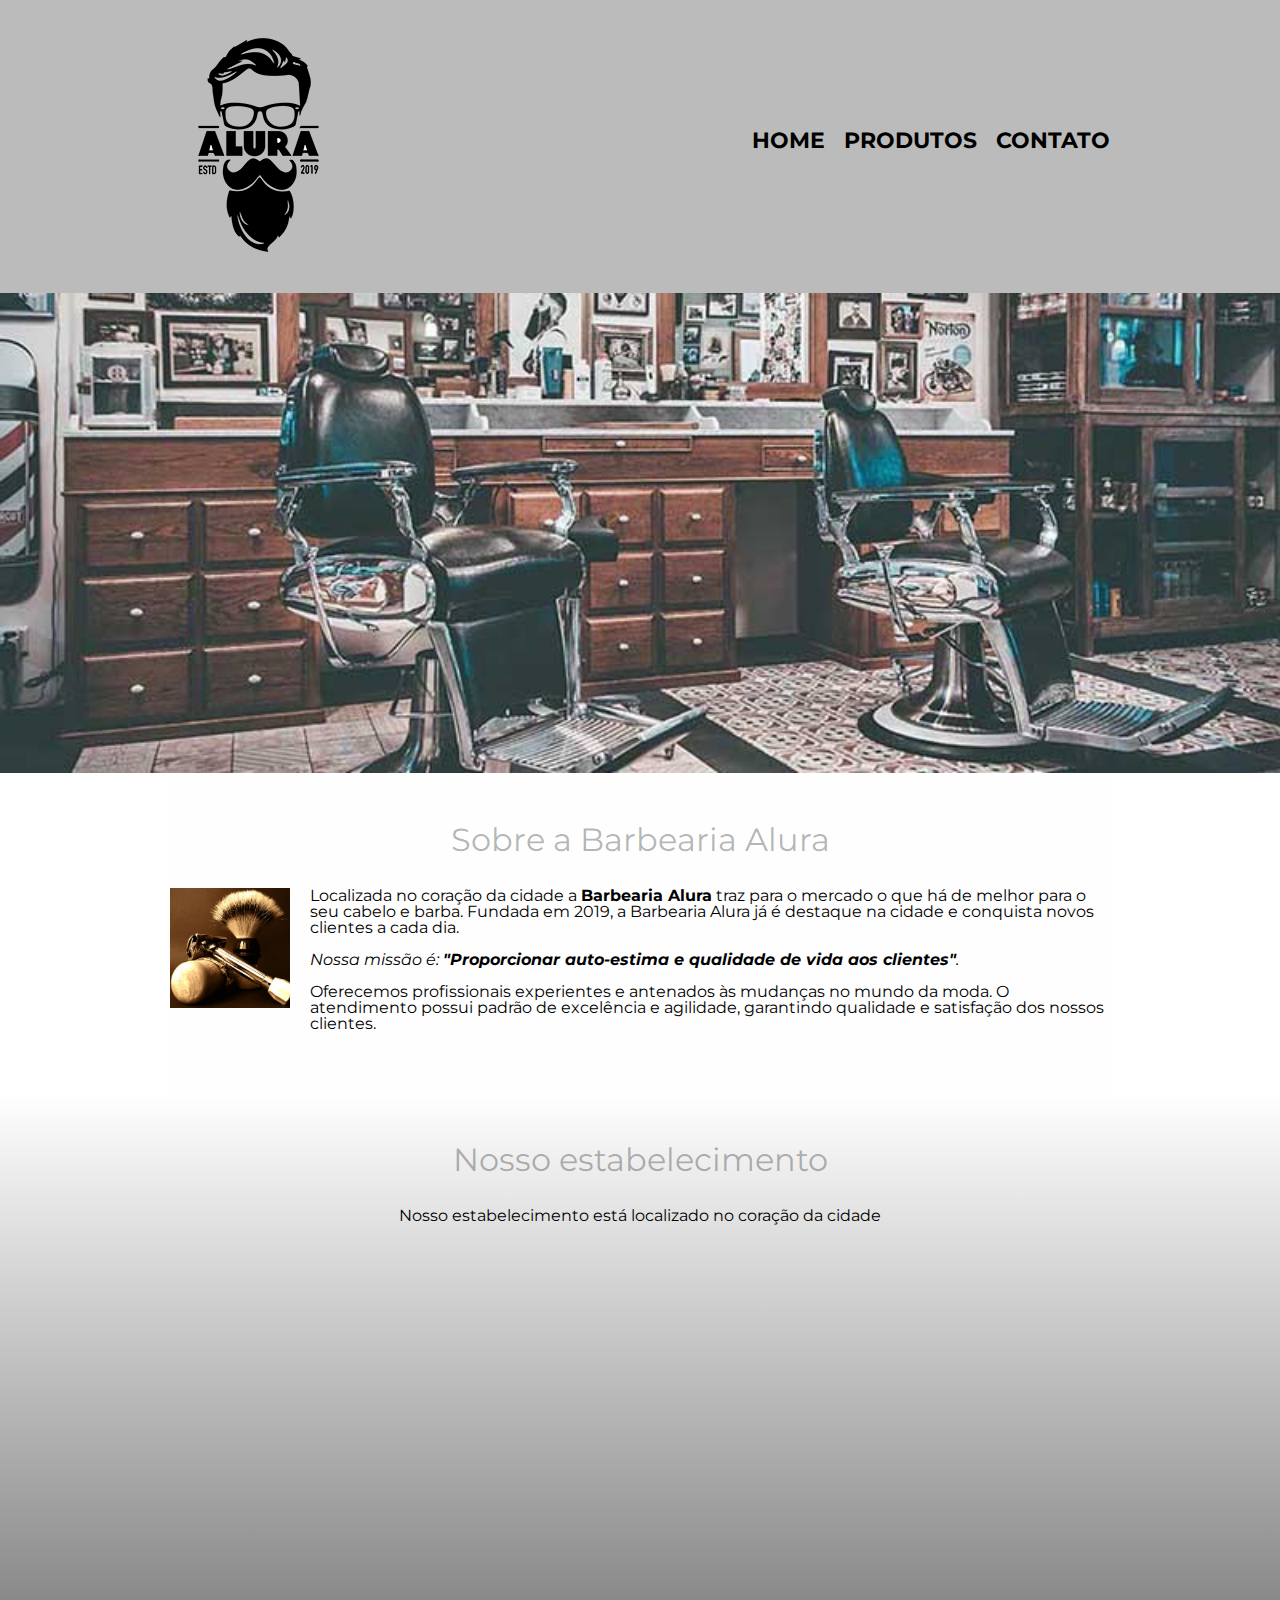
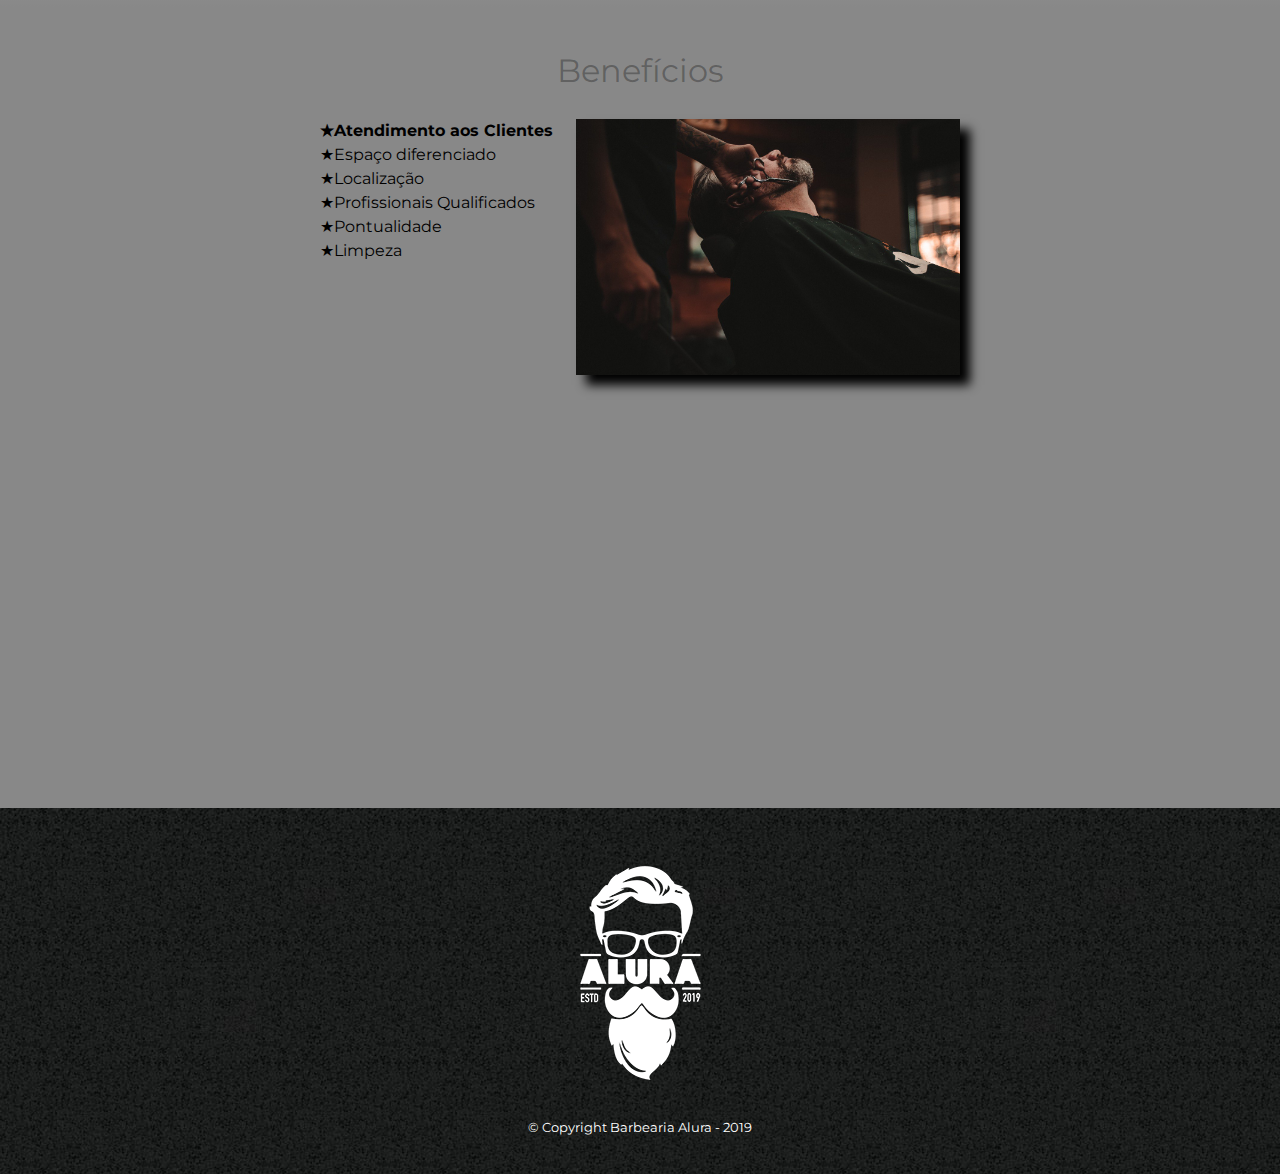
==== index.html @ 8ca41b3d "Criando projeto barbearia" ====
<!DOCTYPE html>
<html lang="pt-br">

<head>
    <meta charset="UTF-8">
    <meta name="viewport" content="width=device-width">
    <title>Barbearia Alura</title>
    <link rel="stylesheet" href="reset.css">
    <link rel="stylesheet" href="style.css">
    <link href="https://fonts.googleapis.com/css?family=Montserrat&display=swap" rel="stylesheet">

</head>

<body>
    <header>
        <div class="caixa">
            <h1><img src="img/logo.png" alt="Logo da Barbearia Alura"></h1>
            <nav>
                <ul class="navegacao">
                    <li><a href="index.html">Home</a></li>
                    <li><a href="produtos.html">Produtos</a></li>
                    <li><a href="contato.html">Contato</a></li>
                </ul>
            </nav>
        </div>
    </header>

    <img class="banner" src="img/banner.jpg">
   
    <main>
        <!--Conteudo principal da pagina-->
        <section class="principal">
            <h2 class="titulo-principal">Sobre a Barbearia Alura</h2>
            <img src="img/utensilios.jpg" alt="Utensilios de um barbeiro" class="utensilios">

            <p>Localizada no coração da cidade a <strong>Barbearia Alura</strong> traz para o
                mercado o que há de melhor para o
                seu cabelo e barba.
                Fundada em 2019, a Barbearia Alura já é destaque na cidade e conquista novos clientes a cada dia.</p>
            <p id="missao">
                <em>Nossa missão é: <strong>"Proporcionar auto-estima e qualidade de vida aos clientes"</strong>.</em>
            </p>

            <p>Oferecemos profissionais experientes e antenados às mudanças no mundo da moda. O
                atendimento possui padrão de
                excelência
                e agilidade, garantindo qualidade e satisfação dos nossos clientes.</p>
        </section>
        <!-- Area do mapa da localizacao da barbearia-->
        <section class="mapa">
            <h3 class="titulo-principal">Nosso estabelecimento</h3>
            <p>Nosso estabelecimento está localizado no coração da cidade</p>
            <div class="mapa-conteudo">
                <iframe
                src="https://www.google.com/maps/embed?pb=!1m18!1m12!1m3!1d3656.4459277425362!2d-46.632554!3d-23.588335200000003!2m3!1f0!2f0!3f0!3m2!1i1024!2i768!4f13.1!3m3!1m2!1s0x94ce5a2b2ed7f3a1%3A0xab35da2f5ca62674!2sCaelum!5e0!3m2!1spt-BR!2sbr!4v1570983559557!5m2!1spt-BR!2sbr"
                width="100%" height="300" frameborder="0" style="border:0;" allowfullscreen=""></iframe>
            </div>
        </section>
       <!-- Area da lista de beneficios da imagem do corte de barba-->
        <section class="beneficios">
            <h3 class="titulo-principal">Benefícios</h3>
            <div class="conteudo-beneficios">
                <ul class="lista-beneficios">
                    <li class="itens">Atendimento aos Clientes</li>
                    <li class="itens">Espaço diferenciado</li>
                    <li class="itens">Localização</li>
                    <li class="itens">Profissionais Qualificados</li>
                    <li class="itens">Pontualidade</li>
                    <li class="itens">Limpeza</li>
                </ul><img class="imagem-beneficios" src="img/beneficios.jpg">
            </div>
            <!--video da barbearia-->
            <div class="video">
                <iframe width="100%" height="315" src="https://www.youtube.com/embed/wcVVXUV0YUY" frameborder="0"
                    allow="accelerometer; autoplay; encrypted-media; gyroscope; picture-in-picture"
                    allowfullscreen></iframe>
            </div>
        </section>
    </main>
    <!--footer-->
    <footer>
        <img src="img/logo-branco.png" alt="Logo da Barbearia Alura">
        <p class="copyright">&copy; Copyright Barbearia Alura - 2019</p>
    </footer>
</body>

</html>
---- style.css ----
body {
    font-family: 'Montserrat', sans-serif;
}

header {
    background: #BBBBBB;
    padding: 20px 0;
}

.caixa {
    position: relative;
    width: 940px;
    margin: 0 auto;
}

nav {
    position: absolute;
    top: 110px;
    right: 0;
}

nav li {
    display: inline;
    margin: 0 0 0 15px;
}

nav a {
    text-transform: uppercase;
    color: #000000;
    font-weight: bold;
    font-size: 22px;
    text-decoration: none;
}

nav a:hover {
    color: #C78C19;
    text-decoration: underline;
}

.produtos {
    width: 940px;
    margin: 0 auto;
    padding: 50px 0;
}

.produtos li {
    display: inline-block;
    text-align: center;
    width: 30%;
    vertical-align: top;
    margin: 0 1.5%;
    padding: 30px 20px;
    box-sizing: border-box;
    border: 2px solid #000000;
    border-radius: 10px;
}

.produtos li:hover {
    border-color: #C78C19;
}

.produtos li:active {
    border-color: #088C19;
}

.produtos li:hover h2 {
    font-size: 34px;
}

.produtos h2 {
    font-size: 30px;
    font-weight: bold;
}

.produto-descricao {
    font-size: 18px;
}

.produto-preco {
    font-size: 22px;
    font-weight: bold;
    margin-top: 10px;
}

footer {
    text-align: center;
    background: url("img/bg.jpg");
    padding: 40px 0;
}

.copyright {
    color: #FFFFFF;
    font-size: 13px;
    margin: 20px 0 0;
}

form {
    margin: 40px 0;
}

form label, form legend {
    display: block;
    font-size: 20px;
    margin: 0 0 10px;
}

.input-padrao {
    display: block;
    margin: 0 0 20px;
    padding: 10px 25px;
    width: 50%;
}

.checkbox {
    margin: 20px 0;
}

.enviar {
    width: 40%;
    padding: 15px 0;
    background: orange;
    color: white;
    font-weight: bold;
    font-size: 18px;
    border: none;
    border-radius: 5px;
    transition: 1s all;
    cursor: pointer;
}

.enviar:hover {
    background: darkorange;
    transform: scale(1.2);
}

table {
    margin: 20px 0 40px;
}

thead {
    background: #555555;
    color: white;
    font-weight: bold;
}

td, th {
    border: 1px solid #000000;
    padding: 8px 15px;
}

/* css da página inicial */

.banner {
    width: 100%;
}

.titulo-principal {
    text-align: center;
    font-size: 2em;
    margin: 0 0 1em;
    clear: left;
    color: rgba(0, 0, 0, 0.3);
}

.principal {
    padding: 3em 0;
    background: #FEFEFE;
    width: 940px;
    margin: 0 auto;
}

.principal p {
    margin: 0 0 1em;
}

.principal strong {
    font-weight: bold;
}

.principal em {
    font-style: italic;
}

.utensilios {
    width: 120px;
    float: left;
    margin: 0 20px 20px 0;
}

.mapa {
    padding: 3em 0;
    background: linear-gradient(#FEFEFE, #888888);
}

.mapa-conteudo {
    width: 940px;
    margin: 0 auto;
}

.mapa p {
    margin: 0 0 2em;
    text-align: center;
}

.beneficios {
    padding: 3em 0;
    background: #888888;
}

.conteudo-beneficios {
    width: 640px;
    margin: 0 auto;
}

.lista-beneficios {
    width: 40%;
    display: inline-block;
    vertical-align: top;
}

.itens {
    line-height: 1.5;
}

.itens:first-child {
    font-weight: bold;
}

.itens::before {
    content: "★";
}

.imagem-beneficios {
    width: 60%;
    opacity: 1;
    transition: 400ms;
    box-shadow: 10px 10px 10px 0 #000000;
}

.imagem-beneficios:hover {
    transition: 400ms;
    opacity: 0.3;
}

.video {
    width: 560px;
    margin: 2em auto;
}

@media screen and (max-width: 480px) {
    .caixa, .principal, .conteudo-beneficios, .mapa-conteudo.video {
        width: auto;
    }
    h1 {
        text-align: center;
    }
    nav{
        position: static;
    }
    .lista-beneficios, .imagem-beneficios{
        width: 100%;
    }
}
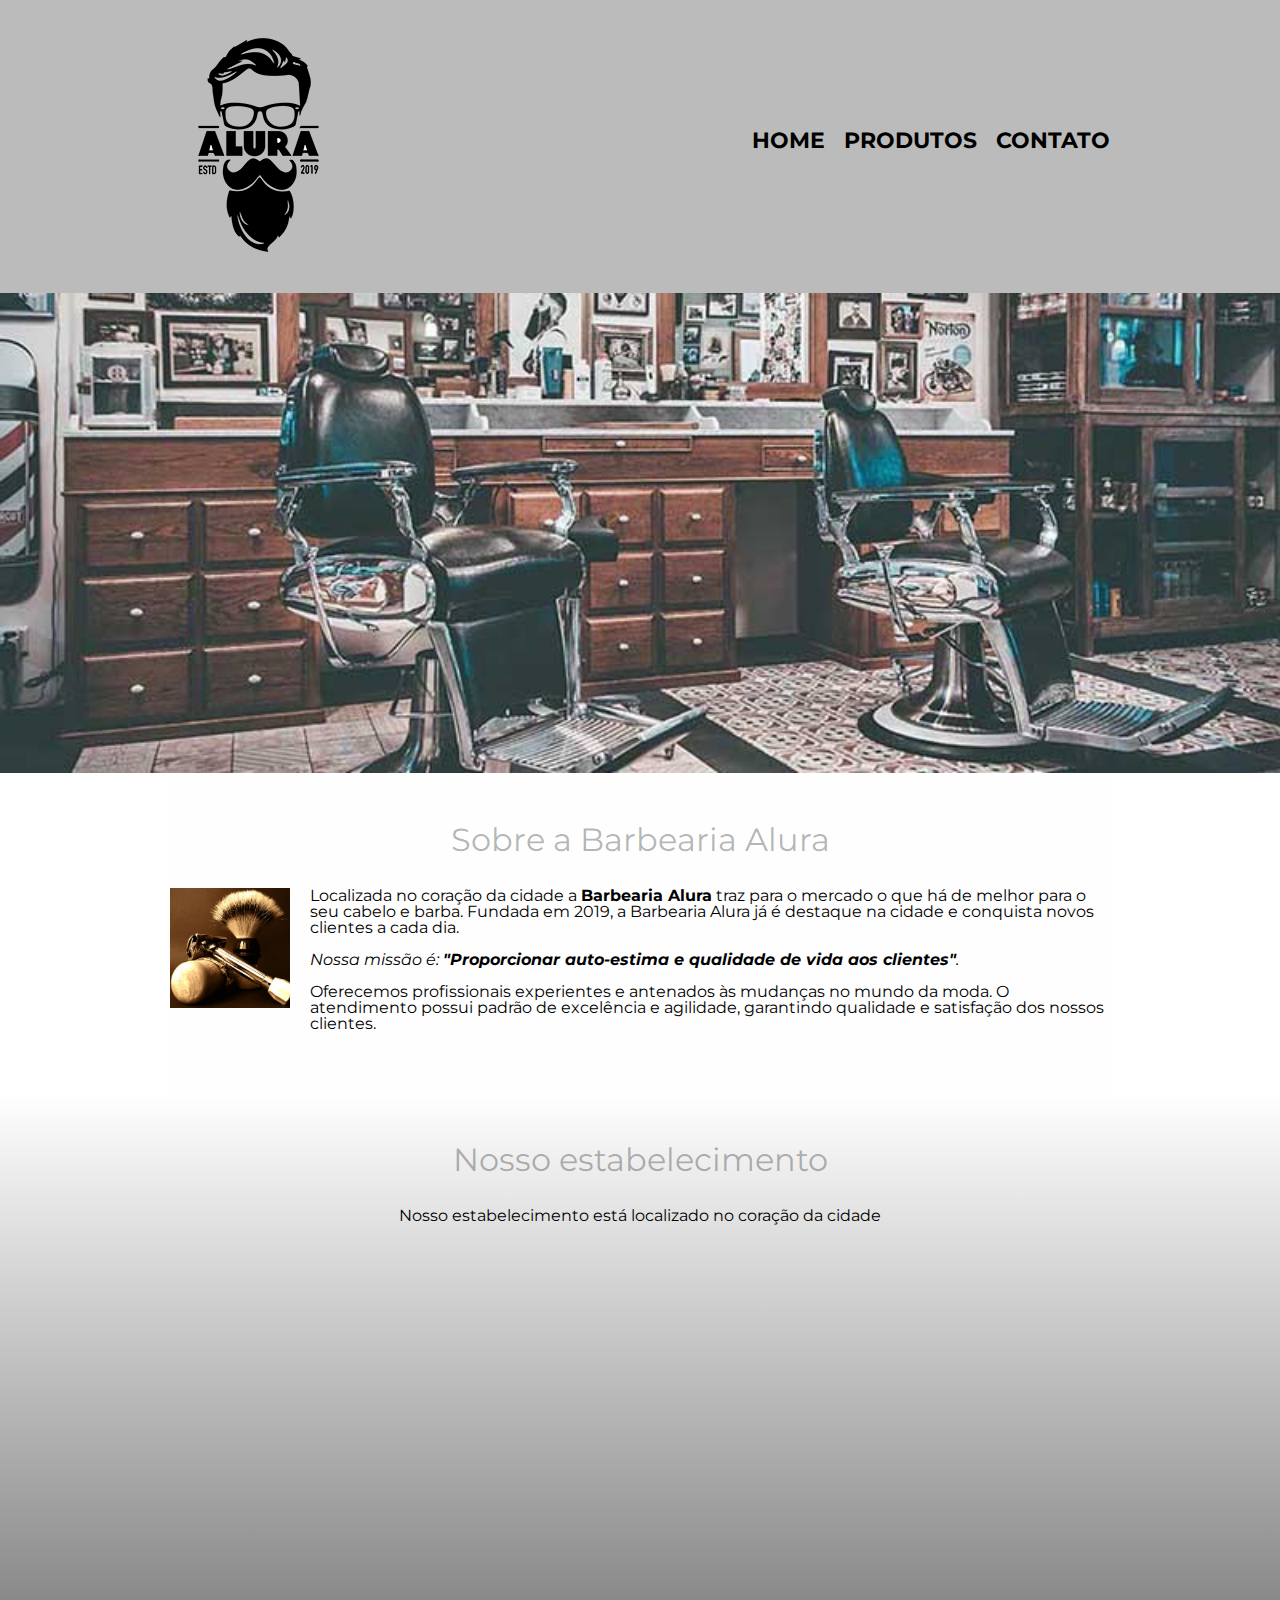
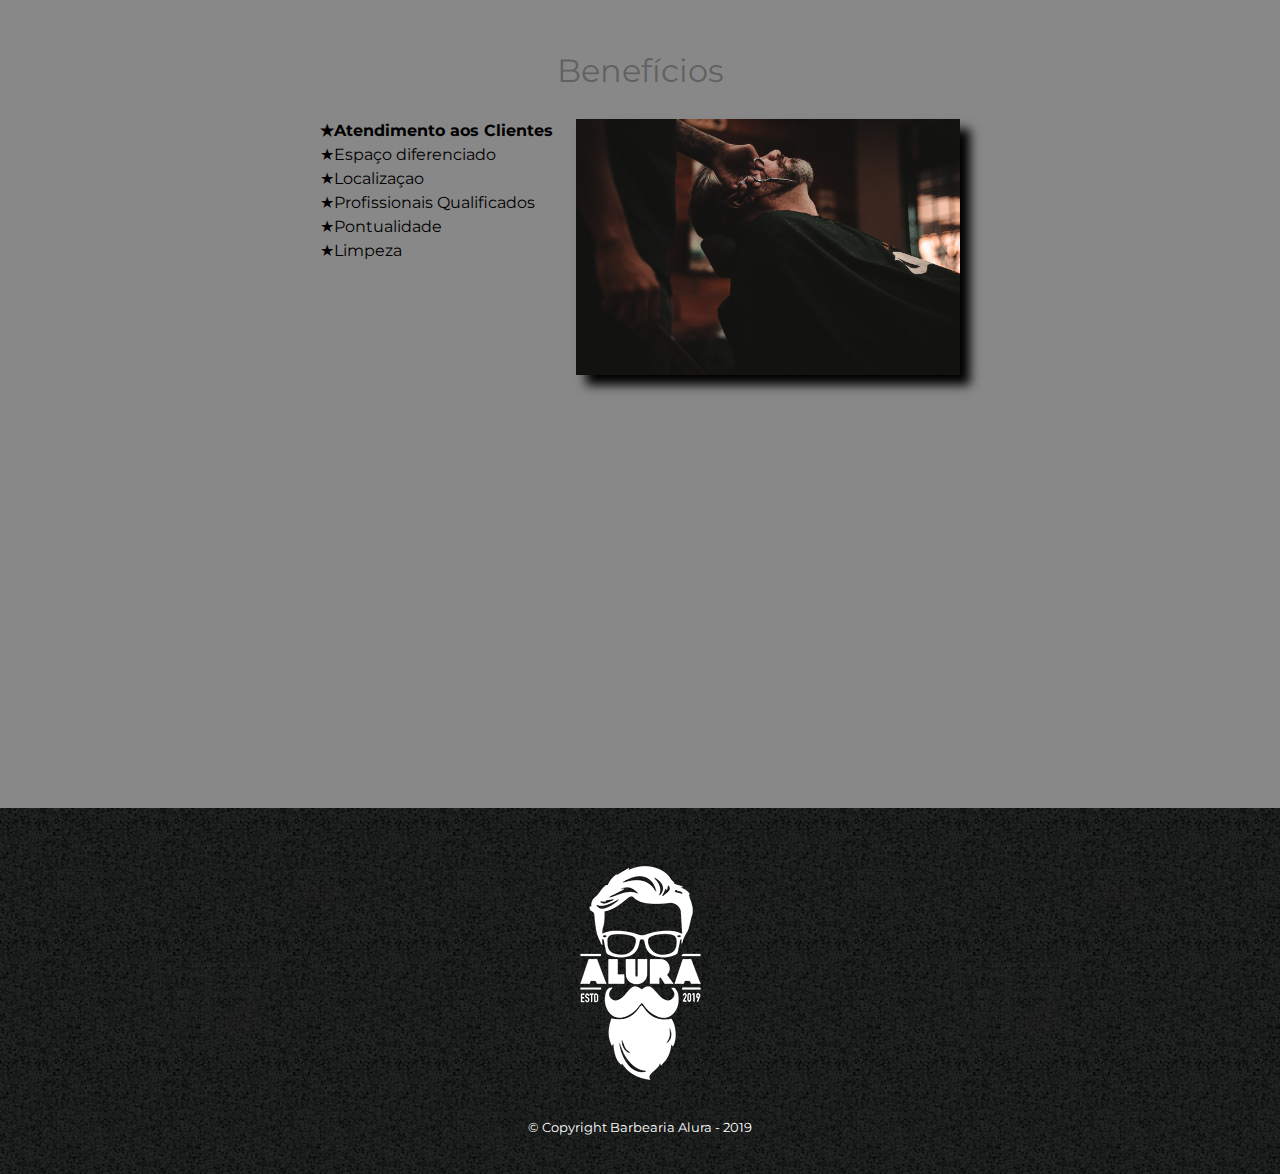
==== commit 58e36e2a: "mudei uma palavra só pra teste" ====
--- a/index.html
+++ b/index.html
@@ -63,7 +63,7 @@
                 <ul class="lista-beneficios">
                     <li class="itens">Atendimento aos Clientes</li>
                     <li class="itens">Espaço diferenciado</li>
-                    <li class="itens">Localização</li>
+                    <li class="itens">Localizaçao</li>
                     <li class="itens">Profissionais Qualificados</li>
                     <li class="itens">Pontualidade</li>
                     <li class="itens">Limpeza</li>
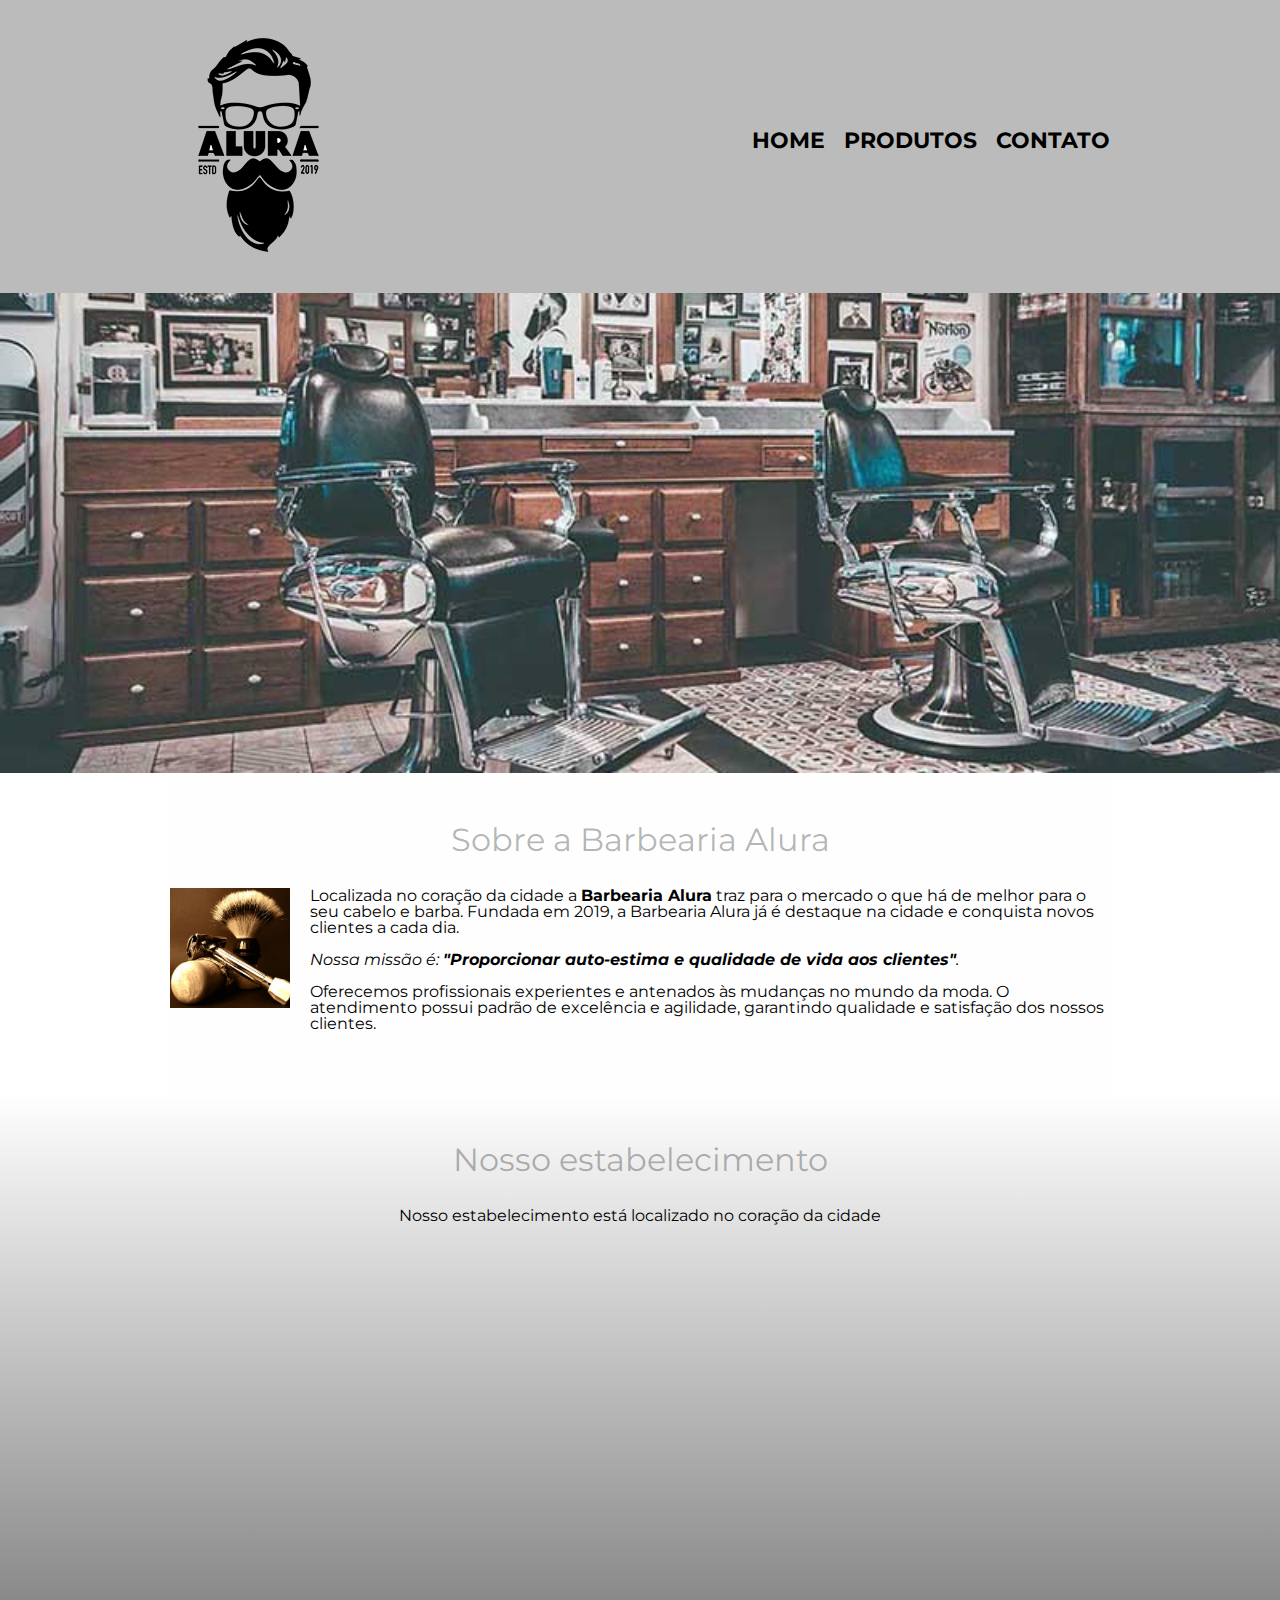
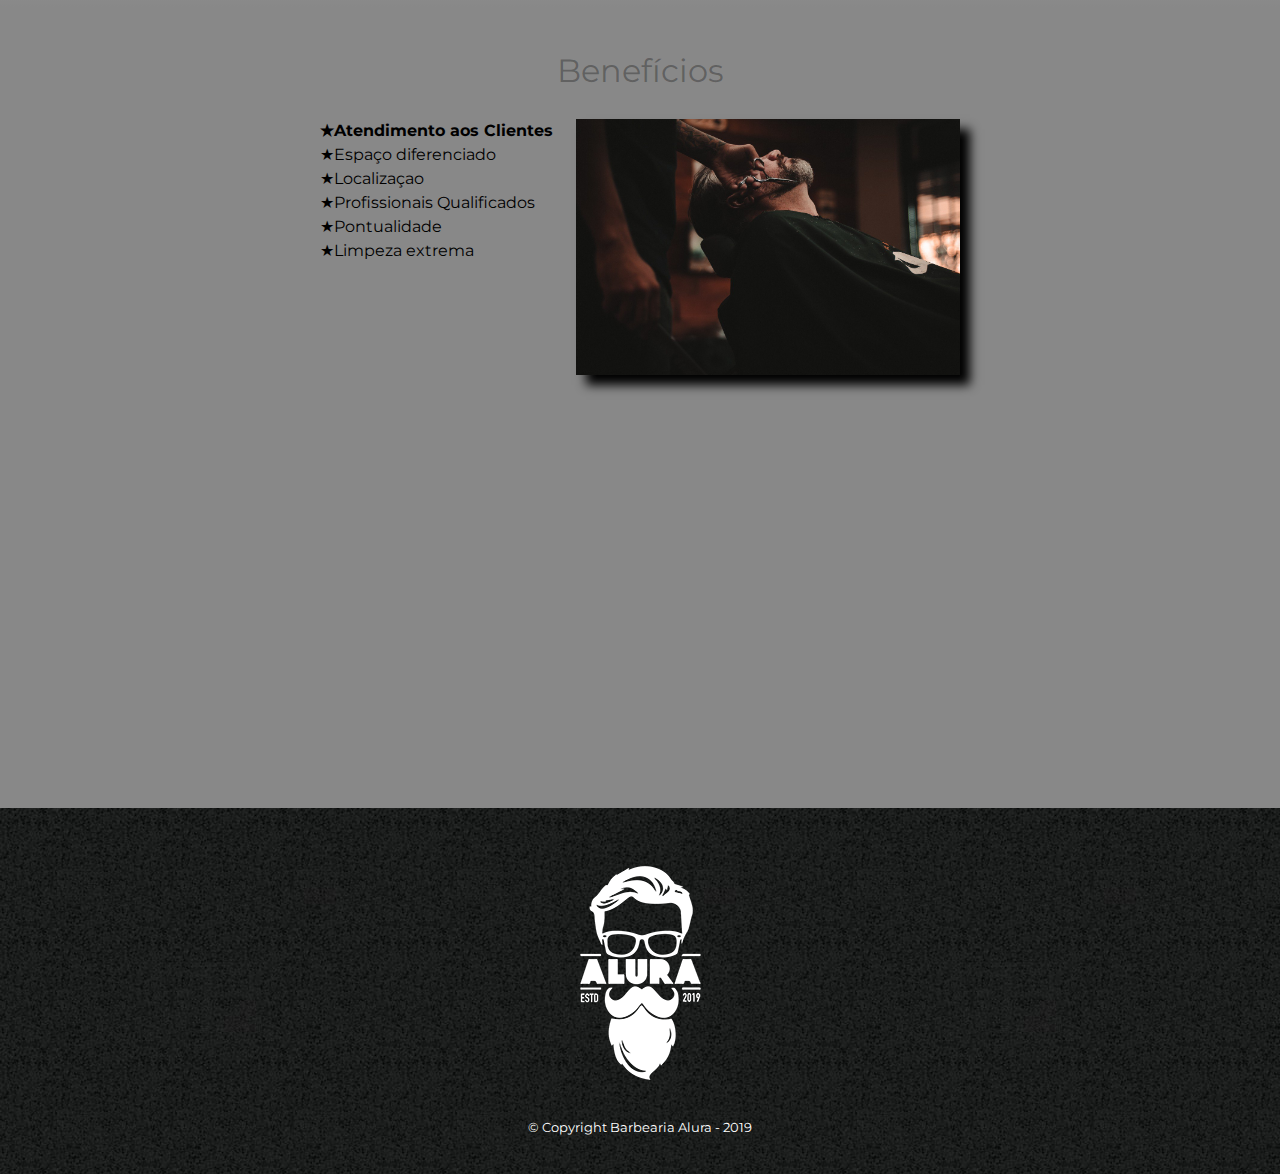
==== commit d0458b7f: "De limpeza para limpeza extrema" ====
--- a/index.html
+++ b/index.html
@@ -66,7 +66,7 @@
                     <li class="itens">Localizaçao</li>
                     <li class="itens">Profissionais Qualificados</li>
                     <li class="itens">Pontualidade</li>
-                    <li class="itens">Limpeza</li>
+                    <li class="itens">Limpeza extrema</li>
                 </ul><img class="imagem-beneficios" src="img/beneficios.jpg">
             </div>
             <!--video da barbearia-->
